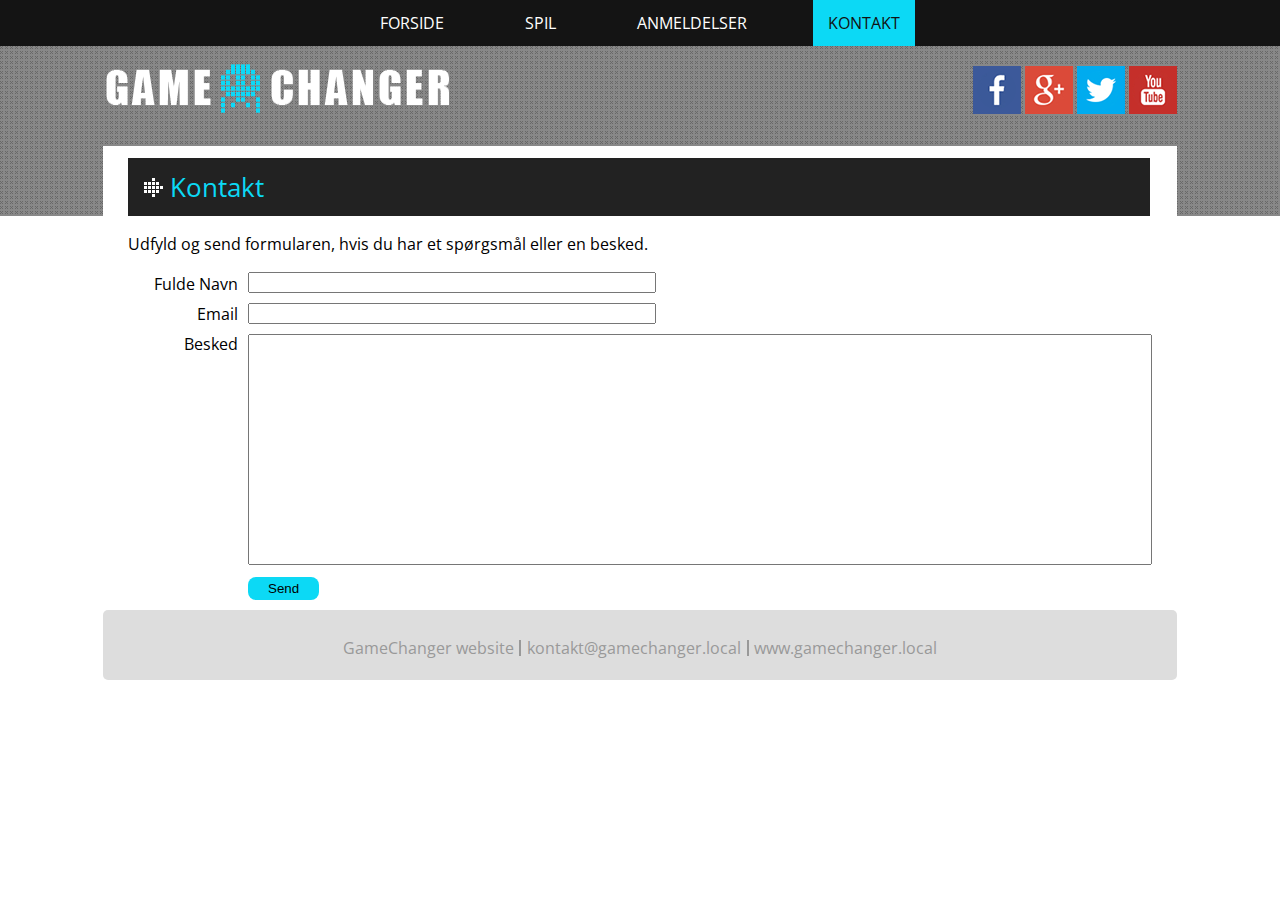
==== anmeldelser.html @ 3544bec0 "Gamechanger first push" ====
<!DOCTYPE html>
<html>
<head>
	<meta charset="utf-8">
	<meta content="width=device-width, initial-scale=1.0" name="viewport">
	<meta content="ie=edge" http-equiv="X-UA-Compatible">
	<link href="https://fonts.googleapis.com/css?family=Open+Sans" rel="stylesheet">
	<link href="css/reset.css" rel="stylesheet">
	<link href="css/kontakt.css" rel="stylesheet">
	<title></title>
</head>
<body>
    <nav class="mainnav">
		<div class="wrapper sm row">
			<div>
				<a href="index.html">Forside</a>
			</div>
			<div>
				<a href="*">Spil</a>
			</div>
			<div>
				<a href="*">Anmeldelser</a>
			</div>
			<div id="navActive">
				<a href="kontakt.html">Kontakt</a>
			</div>
		</div>
	</nav>
    <div class="logoHeader">
        <div class="wrapper super row imgCont">
            <img src="img/Logo/logo.png" alt="Logo" class="logo">
            <div class="socialCont">
                <img src="img/Sociale ikoner/icon_facebook.png" alt="Facebook">
                <img src="img/Sociale ikoner/icon_gplus.png" alt="Google Plus">
                <img src="img/Sociale ikoner/icon_twitter.png" alt="Twitter">
                <img src="img/Sociale ikoner/icon_youtube.png" alt="Youtube">
            </div>
        </div>
        
        <div class="wrapper super kontaktWrapper">
            
            <div class="wrapper md innerWrap">
                <div class="topBlock">
                    <p> Kontakt</p>
                </div>
            </div>
            
        </div>
    </div>
    
    <div class="maindiv wrapper md">
        <p>Udfyld og send formularen, hvis du har et spørgsmål eller en besked.</p>
        
        <div class="row">
            <div class="textDiv">
                <p class="textInput">
                    Fulde Navn
                </p>
                <p class="textInput">
                    Email
                </p>
                <p class="textInput">
                    Besked
                </p>
            </div>
            <form>
                <input type="text" class="inputLille"><br>
                <input type="text" class="inputLille"><br>
                <textarea type="text" class="inputStor" rows="15" cols="110"></textarea>
                <input type="submit" value="Send" class="buttonInput">
            </form>
        </div>
    
    
    </div>
    
    <footer class="wrapper super">
		<div class="row">
			<span>GameChanger website</span>
			<div></div><span>kontakt@gamechanger.local</span>
			<div></div><span>www.gamechanger.local</span>
		</div>
	</footer>
</body>
---- css/kontakt.css ----
/*------------------------------CONTENT-----------------------------------*/

html {
	font-family: 'Open Sans', sans-serif;
}
.row {
	display: flex;
	justify-content: space-between;
}
.wrapper.md{
    margin-top: 20px;
}
/*---------------------------------NAV------------------------------------*/

.mainnav {
	background-color: rgba(20, 20, 20, 1);
	margin: 0px auto;
	width: 100%;
}
.mainnav>div {
	justify-content: space-around
}
.mainnav>div>div {
	padding: 15px;
	color: #fff;
}
.mainnav>div>div:hover {
	color: #111;
	background-color: #0cd9f5;
}
.mainnav a {
	color: inherit;
	text-decoration: none;
	text-transform: uppercase;
}
.mainnav a:hover {
	background-color: inherit;
	background-color: #0cd9f5;
}
#navActive {
	color: #111;
	background-color: #0cd9f5;
}
/*------------------------------LOGO HEADER--------------------------------*/
.logoHeader{
    background-image: url(../img/Grafik/cross.png);
    min-height: 150px;
    background-color: #888
}
.socialCont{
    margin-top: 20px;
}
.logo{
    margin-top: 15px;
}
.imgCont{
    padding-bottom: 10px;
}
/*------------------------------KONTAKT HEADER--------------------------------*/
.kontaktWrapper{
    background-color: #fff;
    padding-top: 0px;
}
.innerWrap{
    padding-top: 0px;
    margin-top: 0px;
    height: 70px;
    position: relative;
}
.topBlock{
    position: absolute;
    bottom: 0px;
    background-color: #222;
    width: 990px;
    padding: 16px;
}
.topBlock p{
    color: #0cd9f5;
    font-size: 26px;
    padding-left: 
}
.topBlock p:before{
    content: url(../img/Grafik/icon_titlebar.png);
}
/*-------------------------------INPUT OMRÅDE--------------------------------*/
.maindiv>p{
    margin-bottom: 10px;
}
form{
    text-align: left;
}
.inputLille{
    width: 400px;
    margin-top: 10px;
}
.inputStor{
    
    margin-top: 10px;
    word-wrap: break-word;
}
.textInput{
    text-align: right;
    margin-top: 14px;
    margin-right: 10px;
}
.textDiv{
    width: 100%;
}
.buttonInput{
    background-color: #0cd9f5;
    margin: 10px 0;
    border-radius: 8px;
    padding: 4px 20px;
    border: 0px solid;
}
textarea{
    resize: none;
}
/*---------------------------------FOOTER------------------------------------*/

footer {
	height: 70px;
	margin-top: 30px;
	background-color: #dddddd;
	border-radius: 5px;
}
footer .row {
	margin-top: 40px;
	justify-content: space-around;
	padding-top: 30px;
	width: 600px;
	margin: 0px auto;
}
footer .row>div {
	border: 1px solid #999;
}
footer span {
	color: #999;
}
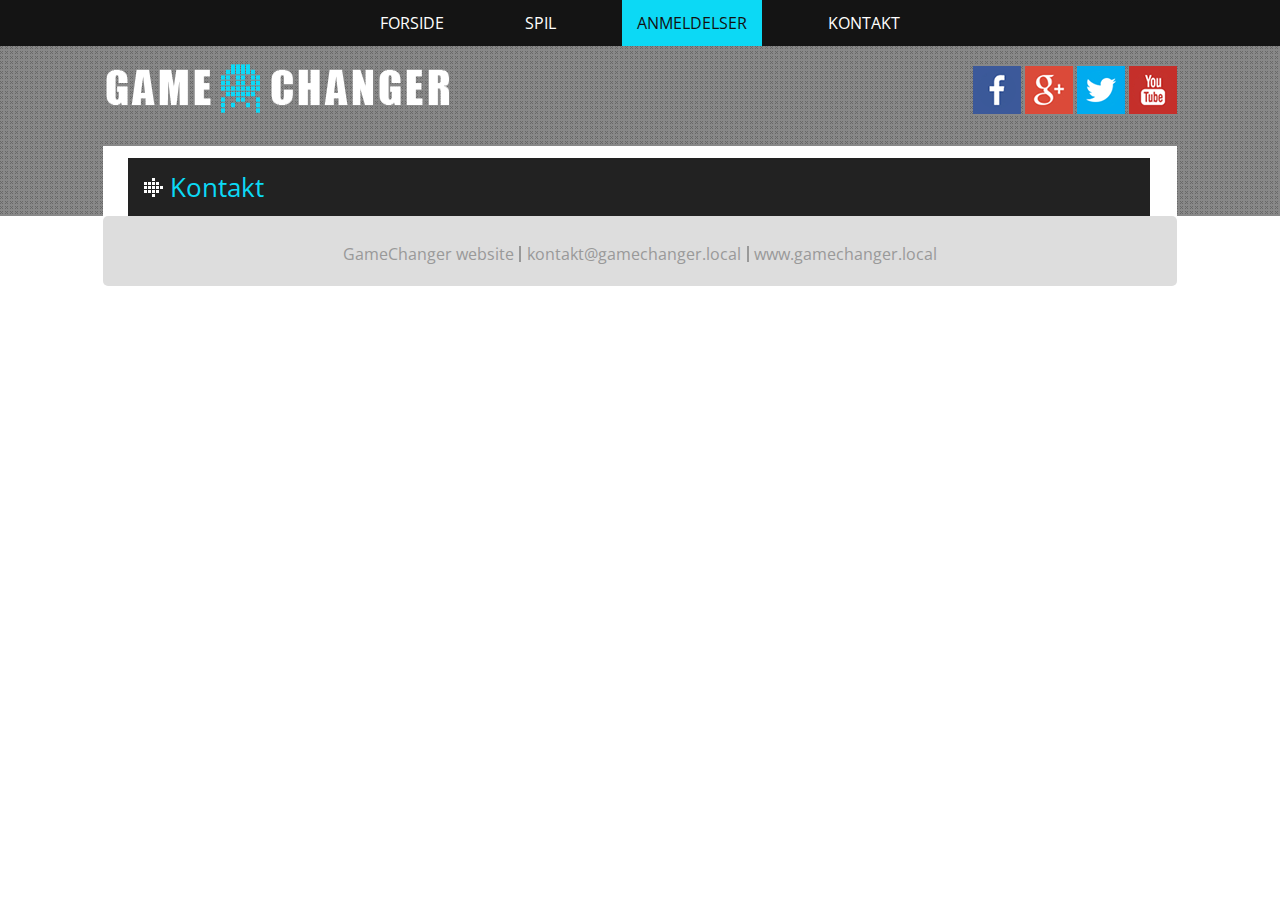
==== commit a3a6a13b: "Changed the non-complete pages CSS and HTML" ====
--- a/anmeldelser.html
+++ b/anmeldelser.html
@@ -6,8 +6,9 @@
 	<meta content="ie=edge" http-equiv="X-UA-Compatible">
 	<link href="https://fonts.googleapis.com/css?family=Open+Sans" rel="stylesheet">
 	<link href="css/reset.css" rel="stylesheet">
-	<link href="css/kontakt.css" rel="stylesheet">
-	<title></title>
+    <link href="css/layoutNonMain.css" rel="stylesheet">
+	<link href="css/anmeldelser.css" rel="stylesheet">
+	<title>Anmeldelser</title>
 </head>
 <body>
     <nav class="mainnav">
@@ -18,10 +19,10 @@
 			<div>
 				<a href="*">Spil</a>
 			</div>
-			<div>
+			<div id="navActive">
 				<a href="*">Anmeldelser</a>
 			</div>
-			<div id="navActive">
+			<div>
 				<a href="kontakt.html">Kontakt</a>
 			</div>
 		</div>
@@ -48,31 +49,7 @@
         </div>
     </div>
     
-    <div class="maindiv wrapper md">
-        <p>Udfyld og send formularen, hvis du har et spørgsmål eller en besked.</p>
-        
-        <div class="row">
-            <div class="textDiv">
-                <p class="textInput">
-                    Fulde Navn
-                </p>
-                <p class="textInput">
-                    Email
-                </p>
-                <p class="textInput">
-                    Besked
-                </p>
-            </div>
-            <form>
-                <input type="text" class="inputLille"><br>
-                <input type="text" class="inputLille"><br>
-                <textarea type="text" class="inputStor" rows="15" cols="110"></textarea>
-                <input type="submit" value="Send" class="buttonInput">
-            </form>
-        </div>
     
-    
-    </div>
     
     <footer class="wrapper super">
 		<div class="row">
--- a/css/layoutNonMain.css
+++ b/css/layoutNonMain.css
@@ -0,0 +1,106 @@
+/*------------------------------CONTENT-----------------------------------*/
+
+html {
+	font-family: 'Open Sans', sans-serif;
+}
+.row {
+	display: flex;
+	justify-content: space-between;
+}
+.wrapper.md{
+    margin-top: 20px;
+}
+/*---------------------------------NAV------------------------------------*/
+
+.mainnav {
+	background-color: rgba(20, 20, 20, 1);
+	margin: 0px auto;
+	width: 100%;
+}
+.mainnav>div {
+	justify-content: space-around
+}
+.mainnav>div>div {
+	padding: 15px;
+	color: #fff;
+}
+.mainnav>div>div:hover {
+	color: #111;
+	background-color: #0cd9f5;
+}
+.mainnav a {
+	color: inherit;
+	text-decoration: none;
+	text-transform: uppercase;
+}
+.mainnav a:hover {
+	background-color: inherit;
+	background-color: #0cd9f5;
+}
+#navActive {
+	color: #111;
+	background-color: #0cd9f5;
+}
+/*------------------------------LOGO HEADER--------------------------------*/
+.logoHeader{
+    background-image: url(../img/Grafik/cross.png);
+    min-height: 150px;
+    background-color: #888
+}
+.socialCont{
+    margin-top: 20px;
+}
+.logo{
+    margin-top: 15px;
+}
+.imgCont{
+    padding-bottom: 10px;
+}
+/*------------------------------KONTAKT HEADER--------------------------------*/
+.kontaktWrapper{
+    background-color: #fff;
+    padding-top: 0px;
+}
+.innerWrap{
+    padding-top: 0px;
+    margin-top: 0px;
+    height: 70px;
+    position: relative;
+}
+.topBlock{
+    position: absolute;
+    bottom: 0px;
+    background-color: #222;
+    width: 990px;
+    padding: 16px;
+}
+.topBlock p{
+    color: #0cd9f5;
+    font-size: 26px;
+    padding-left: 
+}
+.topBlock p:before{
+    content: url(../img/Grafik/icon_titlebar.png);
+}
+
+/*---------------------------------FOOTER------------------------------------*/
+
+footer {
+	height: 70px;
+	margin-top: 30px;
+	background-color: #dddddd;
+	border-radius: 5px;
+}
+footer .row {
+	margin-top: 40px;
+	justify-content: space-around;
+	padding-top: 30px;
+	width: 600px;
+	margin: 0px auto;
+}
+footer .row>div {
+	border: 1px solid #999;
+}
+footer span {
+	color: #999;
+}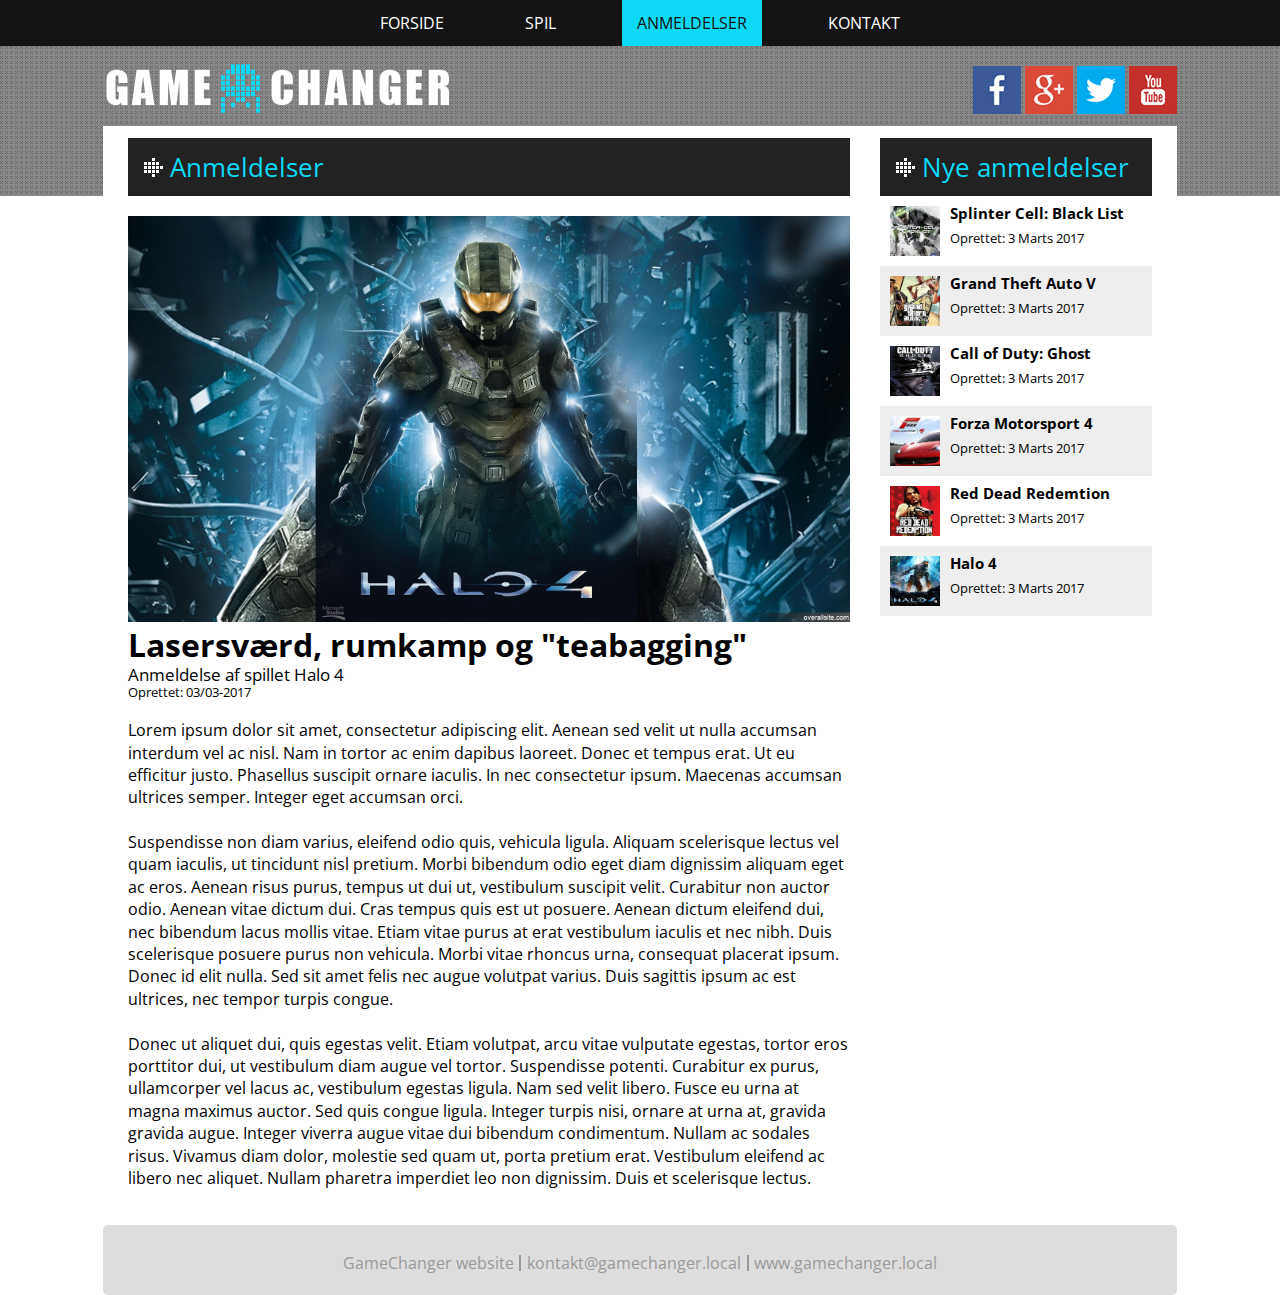
==== commit 187171f6: "Final push of the task" ====
--- a/anmeldelser.html
+++ b/anmeldelser.html
@@ -17,10 +17,10 @@
 				<a href="index.html">Forside</a>
 			</div>
 			<div>
-				<a href="*">Spil</a>
+				<a href="spil.html">Spil</a>
 			</div>
 			<div id="navActive">
-				<a href="*">Anmeldelser</a>
+				<a href="anmeldelser.html">Anmeldelser</a>
 			</div>
 			<div>
 				<a href="kontakt.html">Kontakt</a>
@@ -31,10 +31,10 @@
         <div class="wrapper super row imgCont">
             <img src="img/Logo/logo.png" alt="Logo" class="logo">
             <div class="socialCont">
-                <img src="img/Sociale ikoner/icon_facebook.png" alt="Facebook">
-                <img src="img/Sociale ikoner/icon_gplus.png" alt="Google Plus">
-                <img src="img/Sociale ikoner/icon_twitter.png" alt="Twitter">
-                <img src="img/Sociale ikoner/icon_youtube.png" alt="Youtube">
+                <a href="https://facebook.com"><img src="img/Sociale ikoner/icon_facebook.png" alt="Facebook"></a>
+                <a href="https://plus.google.com"><img src="img/Sociale ikoner/icon_gplus.png" alt="Google Plus"></a>
+                <a href="https://twitter.com"><img src="img/Sociale ikoner/icon_twitter.png" alt="Twitter"></a>
+                <a href="https://youtube.com"><img src="img/Sociale ikoner/icon_youtube.png" alt="Youtube"></a>
             </div>
         </div>
         
@@ -42,10 +42,57 @@
             
             <div class="wrapper md innerWrap">
                 <div class="topBlock">
-                    <p> Kontakt</p>
+                    <p> Anmeldelser</p>
+                </div>
+                <div class="topBlockSm">
+                    <p> Nye anmeldelser</p>
                 </div>
             </div>
-            
+        </div>
+    </div>
+    <div class="row wrapper md">
+        <div class="mainContentBox">
+            <img src="img/Anmeldelser/halo_4.jpg" alt="halo 4 image" class="anmeldelsesBillede">
+            <h1>Lasersværd, rumkamp og "teabagging"</h1>
+            <h2>Anmeldelse af spillet Halo 4</h2>
+            <date>Oprettet: 03/03-2017</date>
+            <p>Lorem ipsum dolor sit amet, consectetur adipiscing elit. Aenean sed velit ut nulla accumsan interdum vel ac nisl. Nam in tortor ac enim dapibus laoreet. Donec et tempus erat. Ut eu efficitur justo. Phasellus suscipit ornare iaculis. In nec consectetur ipsum. Maecenas accumsan ultrices semper. Integer eget accumsan orci.<br>
+            <br>
+            Suspendisse non diam varius, eleifend odio quis, vehicula ligula. Aliquam scelerisque lectus vel quam iaculis, ut tincidunt nisl pretium. Morbi bibendum odio eget diam dignissim aliquam eget ac eros. Aenean risus purus, tempus ut dui ut, vestibulum suscipit velit. Curabitur non auctor odio. Aenean vitae dictum dui. Cras tempus quis est ut posuere. Aenean dictum eleifend dui, nec bibendum lacus mollis vitae. Etiam vitae purus at erat vestibulum iaculis et nec nibh. Duis scelerisque posuere purus non vehicula. Morbi vitae rhoncus urna, consequat placerat ipsum. Donec id elit nulla. Sed sit amet felis nec augue volutpat varius. Duis sagittis ipsum ac est ultrices, nec tempor turpis congue.<br>
+            <br>
+            Donec ut aliquet dui, quis egestas velit. Etiam volutpat, arcu vitae vulputate egestas, tortor eros porttitor dui, ut vestibulum diam augue vel tortor. Suspendisse potenti. Curabitur ex purus, ullamcorper vel lacus ac, vestibulum egestas ligula. Nam sed velit libero. Fusce eu urna at magna maximus auctor. Sed quis congue ligula. Integer turpis nisi, ornare at urna at, gravida gravida augue. Integer viverra augue vitae dui bibendum condimentum. Nullam ac sodales risus. Vivamus diam dolor, molestie sed quam ut, porta pretium erat. Vestibulum eleifend ac libero nec aliquet. Nullam pharetra imperdiet leo non dignissim. Duis et scelerisque lectus.</p><br>
+        </div>
+        <div class="spilAnmeld">
+            <div>
+                <img alt="Thump Image" src="img/Thumbs/thumb_splintercell.jpg">
+                <p>Splinter Cell: Black List</p>
+                <p>Oprettet: 3 Marts 2017</p>
+            </div>
+            <div>
+                <img alt="Thump Image" src="img/Thumbs/thumb_gtav.jpg">
+                <p>Grand Theft Auto V</p>
+                <p>Oprettet: 3 Marts 2017</p>
+            </div>
+            <div>
+                <img alt="Thump Image" src="img/Thumbs/thumb_call_of_duty.jpg">
+                <p>Call of Duty: Ghost</p>
+                <p>Oprettet: 3 Marts 2017</p>
+            </div>
+            <div>
+                <img alt="Thump Image" src="img/Thumbs/thumb_forza4.jpg">
+                <p>Forza Motorsport 4</p>
+                <p>Oprettet: 3 Marts 2017</p>
+            </div>
+            <div>
+                <img alt="Thump Image" src="img/Thumbs/thumb_red_dead_redemption.jpg">
+                <p>Red Dead Redemtion</p>
+                <p>Oprettet: 3 Marts 2017</p>
+            </div>
+            <div>
+                <img alt="Thump Image" src="img/Thumbs/thumb_halo4.jpg">
+                <p>Halo 4</p>
+                <p>Oprettet: 3 Marts 2017</p>
+            </div>
         </div>
     </div>
     
--- a/css/layoutNonMain.css
+++ b/css/layoutNonMain.css
@@ -67,21 +67,76 @@
     height: 70px;
     position: relative;
 }
+
 .topBlock{
     position: absolute;
     bottom: 0px;
     background-color: #222;
-    width: 990px;
+    width: 690px;
     padding: 16px;
 }
-.topBlock p{
+.topBlockSm{
+    position: absolute;
+    bottom: 0px;
+    right: 0px;
+    background-color: #222;
+    width: 240px;
+    padding: 16px;
+}
+.topBlock.kontakt{
+    width: 990px;
+}
+
+.topBlock p , .topBlockSm{
     color: #0cd9f5;
     font-size: 26px;
     padding-left: 
 }
-.topBlock p:before{
+.topBlock p:before , .topBlockSm p:before{
     content: url(../img/Grafik/icon_titlebar.png);
 }
+/*------------------------FÆLLES FOR SPIL OG ANMELDELSER---------------------*/
+
+/*---Div og Page Layout---*/
+.wrapper.md{
+    margin-top: 0px;
+}
+.mainContentBox{
+    width: 722px;
+    margin-top: 20px;
+}
+.spilAnmeld{
+    width: 272px;
+    margin-top: 0px;
+}
+
+/*---Link Liste Til Højre---*/
+.spilAnmeld img{
+	width: 50px;
+	float: left;
+}
+.spilAnmeld>div {
+	clear: both;
+	padding: 10px;
+	height: 50px;
+}
+.spilAnmeld>div:nth-child(even) {
+	background-color: #eee
+}
+
+.spilAnmeld>div p {
+	margin-left: 60px
+}
+.spilAnmeld div p:nth-child(2) {
+	font-size: 15px;
+	font-weight: bold;
+	margin-bottom: 10px;
+}
+.spilAnmeld div p:nth-child(n+3) {
+	font-size: 13px;
+	line-height: 1.2;
+}
+
 
 /*---------------------------------FOOTER------------------------------------*/
 
--- a/css/anmeldelser.css
+++ b/css/anmeldelser.css
@@ -0,0 +1,24 @@
+
+.anmeldelsesBillede{
+    width: 100%
+}
+
+h1{
+    font-size: 32px;
+    margin: 5px 0;
+    font-weight: bolder;
+}
+h2{
+    font-size: 17px;
+    margin: 0px 0;
+}
+date{
+    font-size: 13px;
+    margin: 0px 0px 5px;
+}
+.mainContentBox p{
+    line-height: 1.4;
+    margin: 20px 0;
+}
+
+
